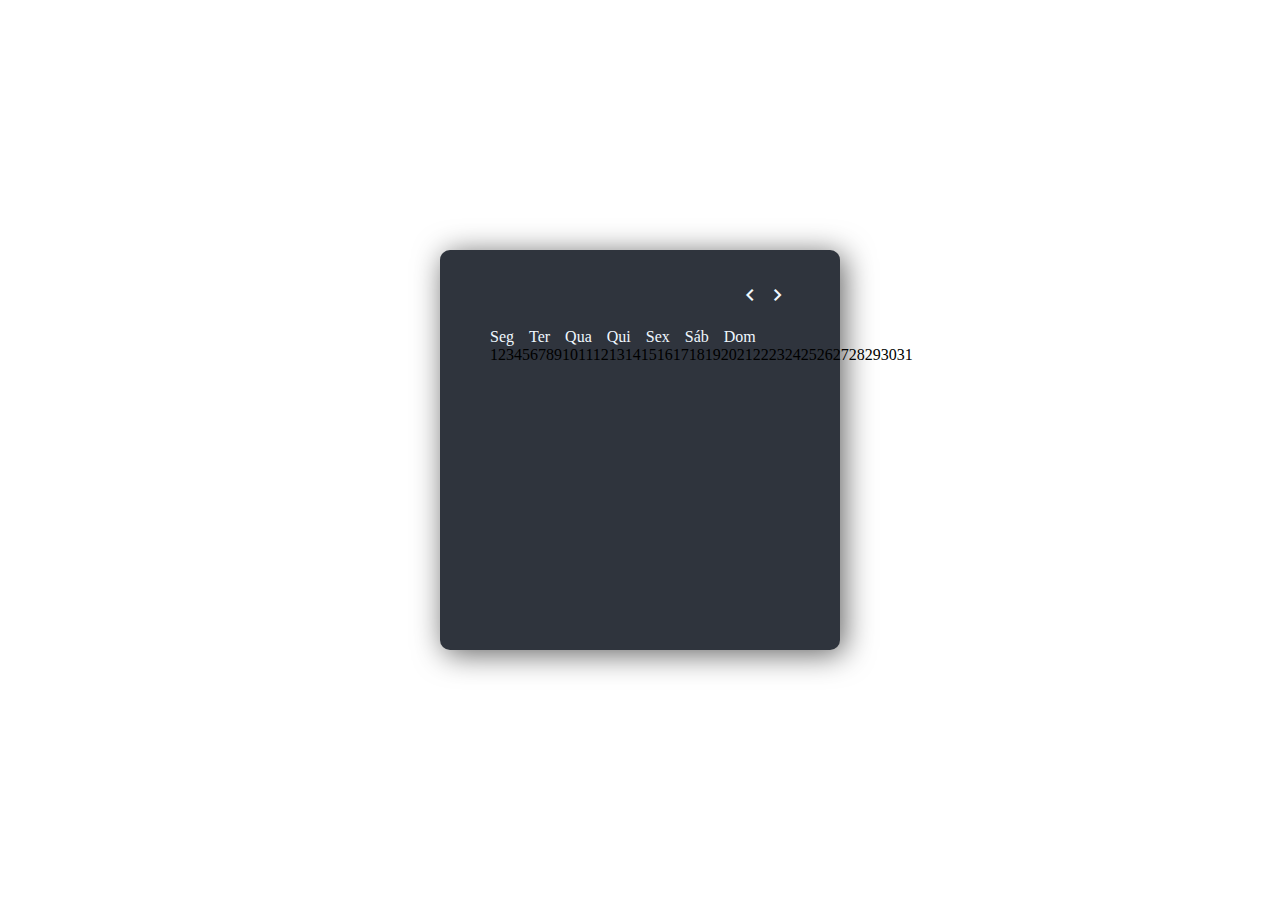
==== trab4/index.html @ bf468443 "Adicionando arquivos" ====
<!DOCTYPE html>
<html lang="pt-br">
  <head>
    <meta charset="UTF-8" />
    <meta name="viewport" content="width=device-width, initial-scale=1.0" />
    <link rel="stylesheet" href="./style/styles.css" />
    <link
      rel="stylesheet"
      href="https://fonts.googleapis.com/css2?family=Material+Symbols+Outlined&display=swap"
    />
    <title>Calendário Dinâmico</title>
  </head>
  <body>
    <div class="wrapper">
      <div id="calendar">
        <div class="header">
          <h1 class="current-date"></h1>
          <div class="icons">
            <span id="prev" class="material-symbols-outlined"
              >chevron_left</span
            >
            <span id="next" class="material-symbols-outlined"
              >chevron_right</span
            >
          </div>
        </div>

        <ul class="weeks">
          <li>Seg</li>
          <li>Ter</li>
          <li>Qua</li>
          <li>Qui</li>
          <li>Sex</li>
          <li>Sáb</li>
          <li>Dom</li>
        </ul>

        <ul id="dates" class="dates"></ul>
      </div>
    </div>

    <script src="script/script.js"></script>
  </body>
</html>
---- trab4/style/styles.css ----
* {
  margin: 0;
  padding: 0;
  box-sizing: border-box;
}

:root {
  --color-primary: aliceblue;
  --background-calendar: #2f343d;
}

body {
  display: flex;
  justify-content: center;
  align-items: center;
  height: 100vh;
  font-family: Poppins;
}

.wrapper {
  width: 600px;
  height: 600px;
  display: flex;
  justify-content: center;
  align-items: center;
  background-color: var(--background-calendar);
  border-radius: 10px;
  box-shadow: 4px 4px 30px 0px rgba(0, 0, 0, 0.33);
}

#calendar {
  width: 400x;
  height: 500px;
}

.header {
  height: 30px;
  width: 100%;
  display: flex;
  color: var(--color-primary);
  justify-content: space-between;
  align-items: center;
}

.weeks {
  display: flex;
  gap: 17px;
  font-size: 28px;
  list-style-type: none;
  color: var(--color-primary);
  padding-top: 1rem;
}

#next,
#prev {
  cursor: pointer;
  display: inline-block;
  user-select: none;
  &:hover {
    opacity: 0.8;
  }
}

@media (max-width: 1919px) {
  .header {
    height: 30px;
    width: 300px;
    display: flex;
    color: var(--color-primary);
    justify-content: space-between;
    align-items: center;
  }

  .header h1 {
    font-size: 25px;
  }
  .wrapper {
    width: 400px;
    height: 400px;
    display: flex;
    justify-content: center;
    align-items: center;
    border-radius: 10px;
    box-shadow: 4px 4px 30px 0px rgba(0, 0, 0, 0.623);
  }

  #calendar {
    width: 300px;
    height: 400px;
    padding-top: 2rem;
  }

  .weeks {
    display: flex;
    gap: 15px;
    font-size: 16px;
    list-style-type: none;
    color: aliceblue;
    padding-top: 1rem;
  }

  .weeks li {
    font-weight: 400;
  }
}
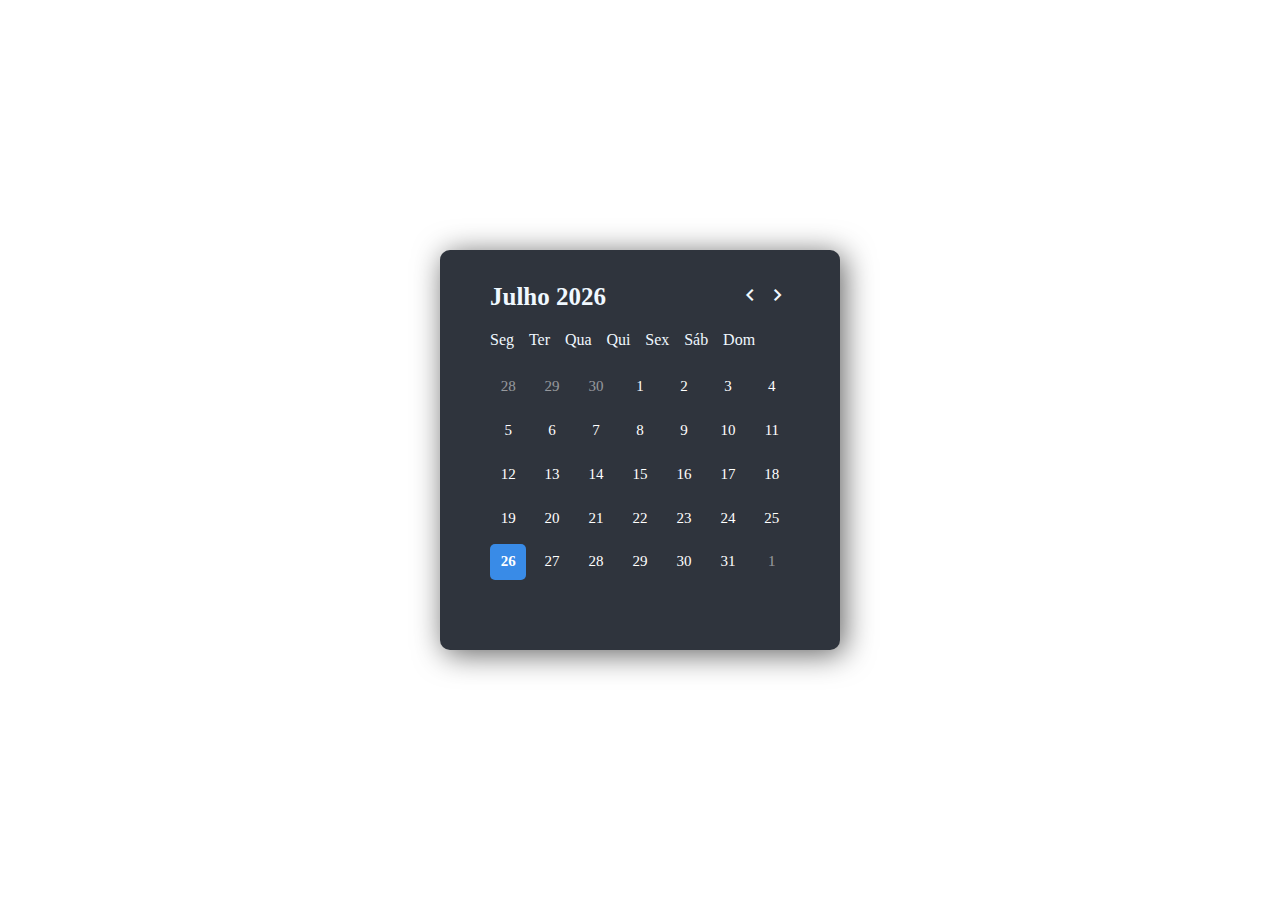
==== commit 33b3aebe: "Função Navigate" ====
--- a/trab4/index.html
+++ b/trab4/index.html
@@ -16,10 +16,10 @@
         <div class="header">
           <h1 class="current-date"></h1>
           <div class="icons">
-            <span id="prev" class="material-symbols-outlined"
+            <span id="prev" class="material-symbols-outlined" onclick="navigate(-1)"
               >chevron_left</span
             >
-            <span id="next" class="material-symbols-outlined"
+            <span id="next" class="material-symbols-outlined" onclick="navigate(1)"
               >chevron_right</span
             >
           </div>
@@ -35,7 +35,7 @@
           <li>Dom</li>
         </ul>
 
-        <ul id="dates" class="dates"></ul>
+        <ul id="days" class="days"></ul>
       </div>
     </div>
 
--- a/trab4/style/styles.css
+++ b/trab4/style/styles.css
@@ -44,11 +44,12 @@
 
 .weeks {
   display: flex;
-  gap: 17px;
+  gap: 16px;
   font-size: 28px;
   list-style-type: none;
+
   color: var(--color-primary);
-  padding-top: 1rem;
+  padding: 1.2rem 0 1.2rem 0;
 }
 
 #next,
@@ -59,6 +60,36 @@
   &:hover {
     opacity: 0.8;
   }
+}
+.days {
+  display: grid;
+  grid-template-columns: repeat(7, 1fr);  
+  justify-content: center;
+  align-items: center;
+}
+
+.days li {
+  list-style: none;
+  text-align: center;
+  font-size: 24px;
+  color: white;
+  padding: 1.2rem;
+  border-radius: 5px;
+  transition: background 0.5s;  
+}
+
+.days li.today {
+  background-color: #398be7;
+  font-weight: 600;
+}
+
+.days li.last-days {
+  color: rgba(255, 255, 255, 0.5);
+}
+
+.days li:hover {
+  background-color: var(--hover-color);
+  cursor: pointer;
 }
 
 @media (max-width: 1919px) {
@@ -92,14 +123,32 @@
 
   .weeks {
     display: flex;
-    gap: 15px;
+    gap: 14.9px;
     font-size: 16px;
     list-style-type: none;
     color: aliceblue;
-    padding-top: 1rem;
+   
   }
 
   .weeks li {
     font-weight: 400;
   }
+
+  .days {
+    display: grid;
+    grid-template-columns: repeat(7, 1fr);
+    gap: 7.7px;
+    justify-content: center;
+    align-items: center;
+  }
+
+  .days li {
+    list-style: none;
+    text-align: center;
+    font-size: 15px;
+    color: white;
+    padding: 0.6rem;
+    border-radius: 5px;
+    transition: background 0.5s;
+  }
 }
